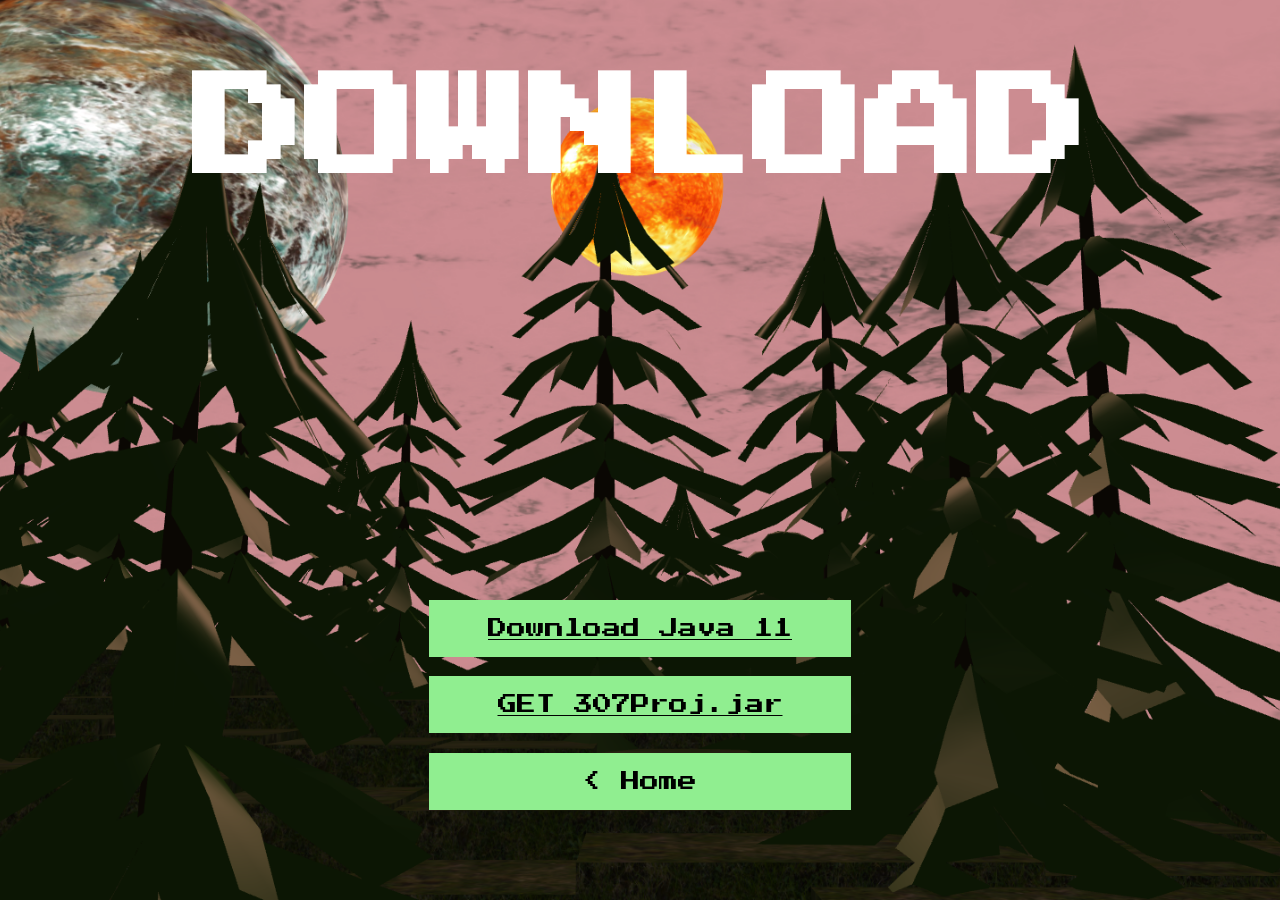
==== docs/download.html @ 25d2a36f "Added docs folder" ====
<!DOCTYPE html>
<html lang="en">
<head>
    <meta charset="UTF-8">
    <title>CS307 Final Project</title>
    <link rel="stylesheet" type="text/css"  href="styles.css">
    <link href="https://fonts.googleapis.com/css2?family=Press+Start+2P&display=swap" rel="stylesheet">
</head>
<body>
<h1 class="header">DOWNLOAD</h1>

<div id="downloadSection">
    <a href="https://www.oracle.com/java/technologies/javase-jdk11-downloads.html">Download Java 11</a>
    <a href="../target/307Proj.jar" download>GET 307Proj.jar</a>
    <a id="homeBtn" href="index.html">&lt; Home</a>
</div>


</body>
</html>
---- docs/styles.css ----
#frontSection{
    position: absolute;
    text-align: center;
    left:0;
    right:0;
    bottom: 10%;
}
#frontSection h2{
    font-size: 5.5vmin;
}
#frontSection h3{
    font-size: 1.2vmin;
    margin-bottom: 10%;
}
#frontSection *{
    padding: 5px;
    margin:0;
}

.header{
    font-size: 7em;
}

a{
    color: lightgreen;
    font-size: 3em;
    cursor: pointer;
}

#downloadSection{
    position: absolute;
    left: 0;
    right:0;
    bottom:10%;
}

#downloadSection a{
    display: block;
    background-color:lightgreen;
    color: black;
    padding: 1em;
    font-size: 1.2em;
    margin:auto;
    margin-top:1em;
    width:20em;
}

#homeBtn{
    width: 5em;
    text-decoration: none;
}

html,body{
    background-image: url("img.png");
    background-size: cover;
    background-attachment: fixed;
    background-position: center;
    font-family: 'Press Start 2P', cursive;
    color: white;
    text-align: center;
}
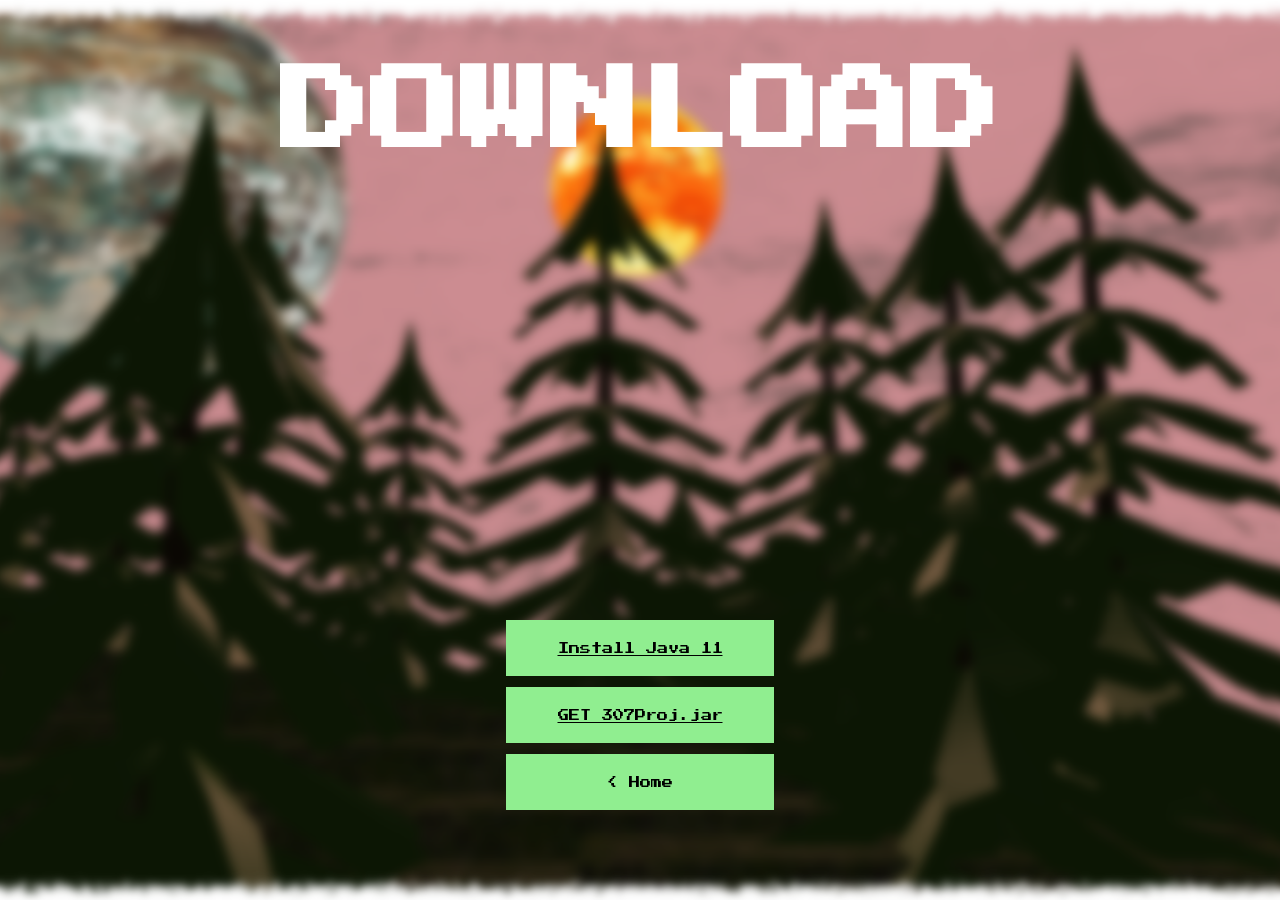
==== commit adec89f3: "updated webpage sources" ====
--- a/docs/download.html
+++ b/docs/download.html
@@ -5,13 +5,14 @@
     <title>CS307 Final Project</title>
     <link rel="stylesheet" type="text/css"  href="styles.css">
     <link href="https://fonts.googleapis.com/css2?family=Press+Start+2P&display=swap" rel="stylesheet">
+    <meta name="viewport" content="width=device-width, initial-scale=1">
 </head>
 <body>
-<h1 class="header">DOWNLOAD</h1>
+<h1 id="downloadTitle">DOWNLOAD</h1>
 
 <div id="downloadSection">
-    <a href="https://www.oracle.com/java/technologies/javase-jdk11-downloads.html">Download Java 11</a>
-    <a href="../target/307Proj.jar" download>GET 307Proj.jar</a>
+    <a href="https://www.oracle.com/java/technologies/javase-jdk11-downloads.html">Install Java 11</a>
+    <a href="307Proj.jar" download>GET 307Proj.jar</a>
     <a id="homeBtn" href="index.html">&lt; Home</a>
 </div>
 
--- a/docs/styles.css
+++ b/docs/styles.css
@@ -6,25 +6,31 @@
     right:0;
     bottom: 10%;
 }
+#frontSection h1{
+    font-size:14vmin;
+}
 #frontSection h2{
-    font-size: 5.5vmin;
+    font-size: 6vmin;
 }
 #frontSection h3{
-    font-size: 1.2vmin;
+    font-size: 1.8vmin;
     margin-bottom: 10%;
 }
 #frontSection *{
     padding: 5px;
     margin:0;
 }
+#downloadBtn{
+    font-size: 6vmin;
+}
 
-.header{
-    font-size: 7em;
+#downloadTitle{
+    font-size: 10vmin;
 }
 
 a{
     color: lightgreen;
-    font-size: 3em;
+    font-size: 6vh;
     cursor: pointer;
 }
 
@@ -39,15 +45,15 @@
     display: block;
     background-color:lightgreen;
     color: black;
-    padding: 1em;
-    font-size: 1.2em;
+    padding: 2em;
+    font-size: 70%;
     margin:auto;
     margin-top:1em;
     width:20em;
 }
 
 #homeBtn{
-    width: 5em;
+    width: 1em;
     text-decoration: none;
 }
 
@@ -59,4 +65,5 @@
     font-family: 'Press Start 2P', cursive;
     color: white;
     text-align: center;
+    overflow: hidden;
 }
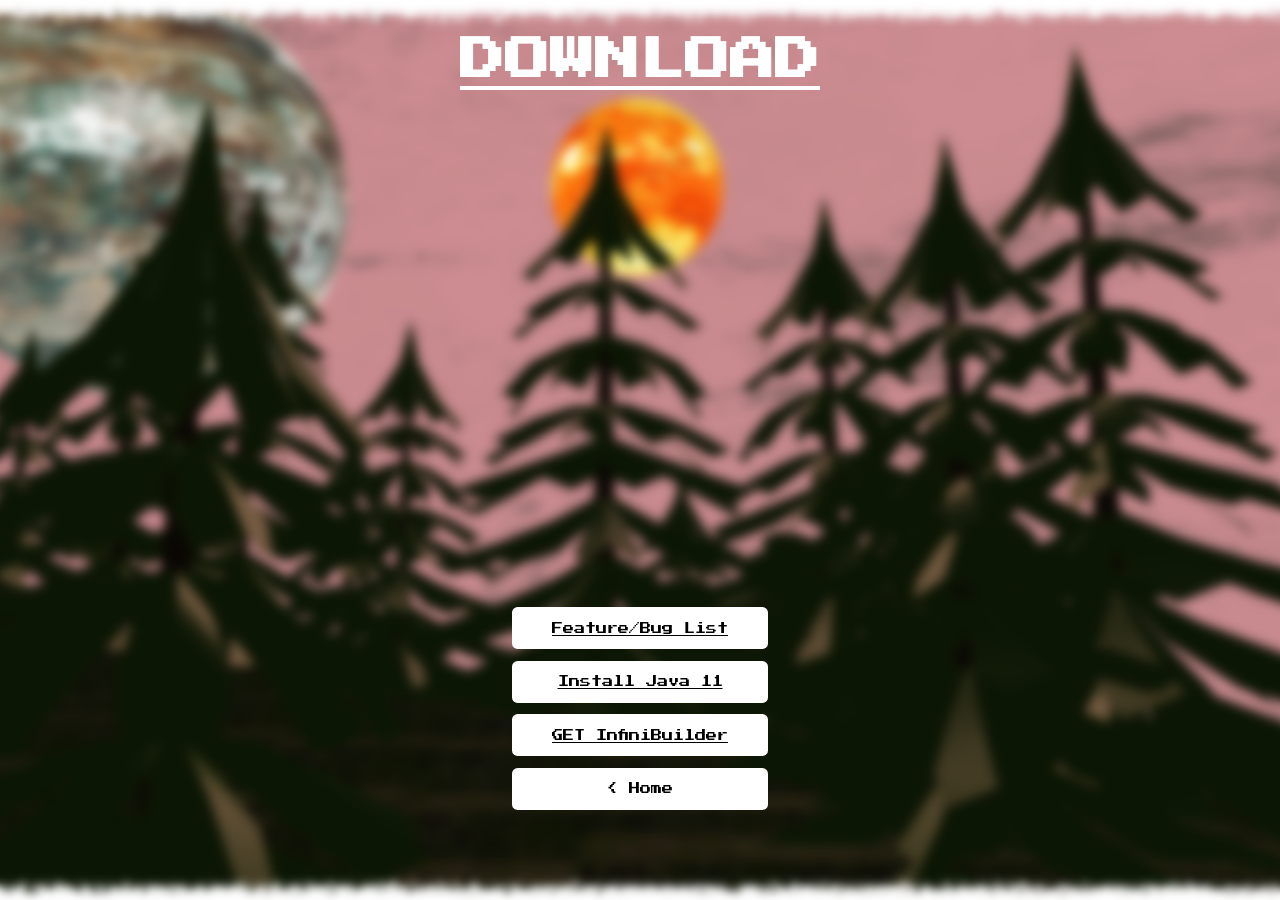
==== commit 76d0fdb2: "Updated docs" ====
--- a/docs/download.html
+++ b/docs/download.html
@@ -1,21 +1,37 @@
 <!DOCTYPE html>
 <html lang="en">
+
 <head>
+    <!-- Global site tag (gtag.js) - Google Analytics -->
+    <script async src="https://www.googletagmanager.com/gtag/js?id=UA-83856517-4"></script>
+    <script>
+        window.dataLayer = window.dataLayer || [];
+
+        function gtag() {
+            dataLayer.push(arguments);
+        }
+        gtag('js', new Date());
+
+        gtag('config', 'UA-83856517-4');
+    </script>
     <meta charset="UTF-8">
     <title>CS307 Final Project</title>
-    <link rel="stylesheet" type="text/css"  href="styles.css">
+    <link href="styles.css" rel="stylesheet" type="text/css">
     <link href="https://fonts.googleapis.com/css2?family=Press+Start+2P&display=swap" rel="stylesheet">
-    <meta name="viewport" content="width=device-width, initial-scale=1">
+    <meta content="width=device-width, initial-scale=1" name="viewport">
 </head>
+
 <body>
-<h1 id="downloadTitle">DOWNLOAD</h1>
-
-<div id="downloadSection">
-    <a href="https://www.oracle.com/java/technologies/javase-jdk11-downloads.html">Install Java 11</a>
-    <a href="307Proj.jar" download>GET 307Proj.jar</a>
-    <a id="homeBtn" href="index.html">&lt; Home</a>
-</div>
-
+    <h1 id="downloadTitle">DOWNLOAD</h1>
+    <iframe src="https://www.youtube.com/embed/7EdvB0KIoCE" frameborder="0"
+        allow="accelerometer; autoplay; encrypted-media; gyroscope; picture-in-picture" allowfullscreen></iframe>
+    <div id="downloadSection">
+        <a href="https://trello.com/b/ghb9XDRV/infinibuilder">Feature/Bug List</a>
+        <a href="https://www.oracle.com/java/technologies/javase-jdk11-downloads.html">Install Java 11</a>
+        <a download href="InfiniBuilder.zip" id="jar">GET InfiniBuilder</a>
+        <a href="index.html" id="homeBtn">&lt; Home</a>
+    </div>
 
 </body>
-</html>
+
+</html>
--- a/docs/styles.css
+++ b/docs/styles.css
@@ -1,63 +1,69 @@
 
-#frontSection{
+#frontSection {
     position: absolute;
     text-align: center;
-    left:0;
-    right:0;
+    left: 0;
+    right: 0;
     bottom: 10%;
 }
-#frontSection h1{
-    font-size:14vmin;
+
+#frontSection h1 {
+    font-size: 5vmax;
 }
-#frontSection h2{
-    font-size: 6vmin;
+
+#frontSection h2 {
+    font-size: 2vmax;
 }
-#frontSection h3{
-    font-size: 1.8vmin;
+
+#frontSection h3 {
+    font-size: 1vmax;
     margin-bottom: 10%;
 }
-#frontSection *{
+
+#frontSection * {
     padding: 5px;
-    margin:0;
-}
-#downloadBtn{
-    font-size: 6vmin;
+    margin: 0;
 }
 
-#downloadTitle{
-    font-size: 10vmin;
+#downloadBtn {
+    color: lightgreen;
+    font-size: 3vh;
 }
 
-a{
-    color: lightgreen;
-    font-size: 6vh;
+#downloadTitle {
+    font-size: 5vh;
+    text-decoration: underline;
+}
+
+a {
     cursor: pointer;
 }
 
-#downloadSection{
+#downloadSection {
     position: absolute;
     left: 0;
-    right:0;
-    bottom:10%;
+    right: 0;
+    bottom: 10%;
 }
 
-#downloadSection a{
+#downloadSection a {
     display: block;
-    background-color:lightgreen;
+    background-color: white;
     color: black;
-    padding: 2em;
+    padding: 1.4em;
     font-size: 70%;
-    margin:auto;
-    margin-top:1em;
-    width:20em;
+    margin: auto;
+    margin-top: 1em;
+    width: 20em;
+    border-radius: .5em;
 }
 
-#homeBtn{
+#homeBtn {
     width: 1em;
     text-decoration: none;
 }
 
-html,body{
+html, body {
     background-image: url("img.png");
     background-size: cover;
     background-attachment: fixed;
@@ -66,4 +72,16 @@
     color: white;
     text-align: center;
     overflow: hidden;
-}+}
+
+iframe{
+    width: 64vmin;
+    height: 36vmin;
+}
+
+@media (max-aspect-ratio: 3/4) {
+    iframe{
+        width: 100%;
+        height: 30vh;
+    }
+}
